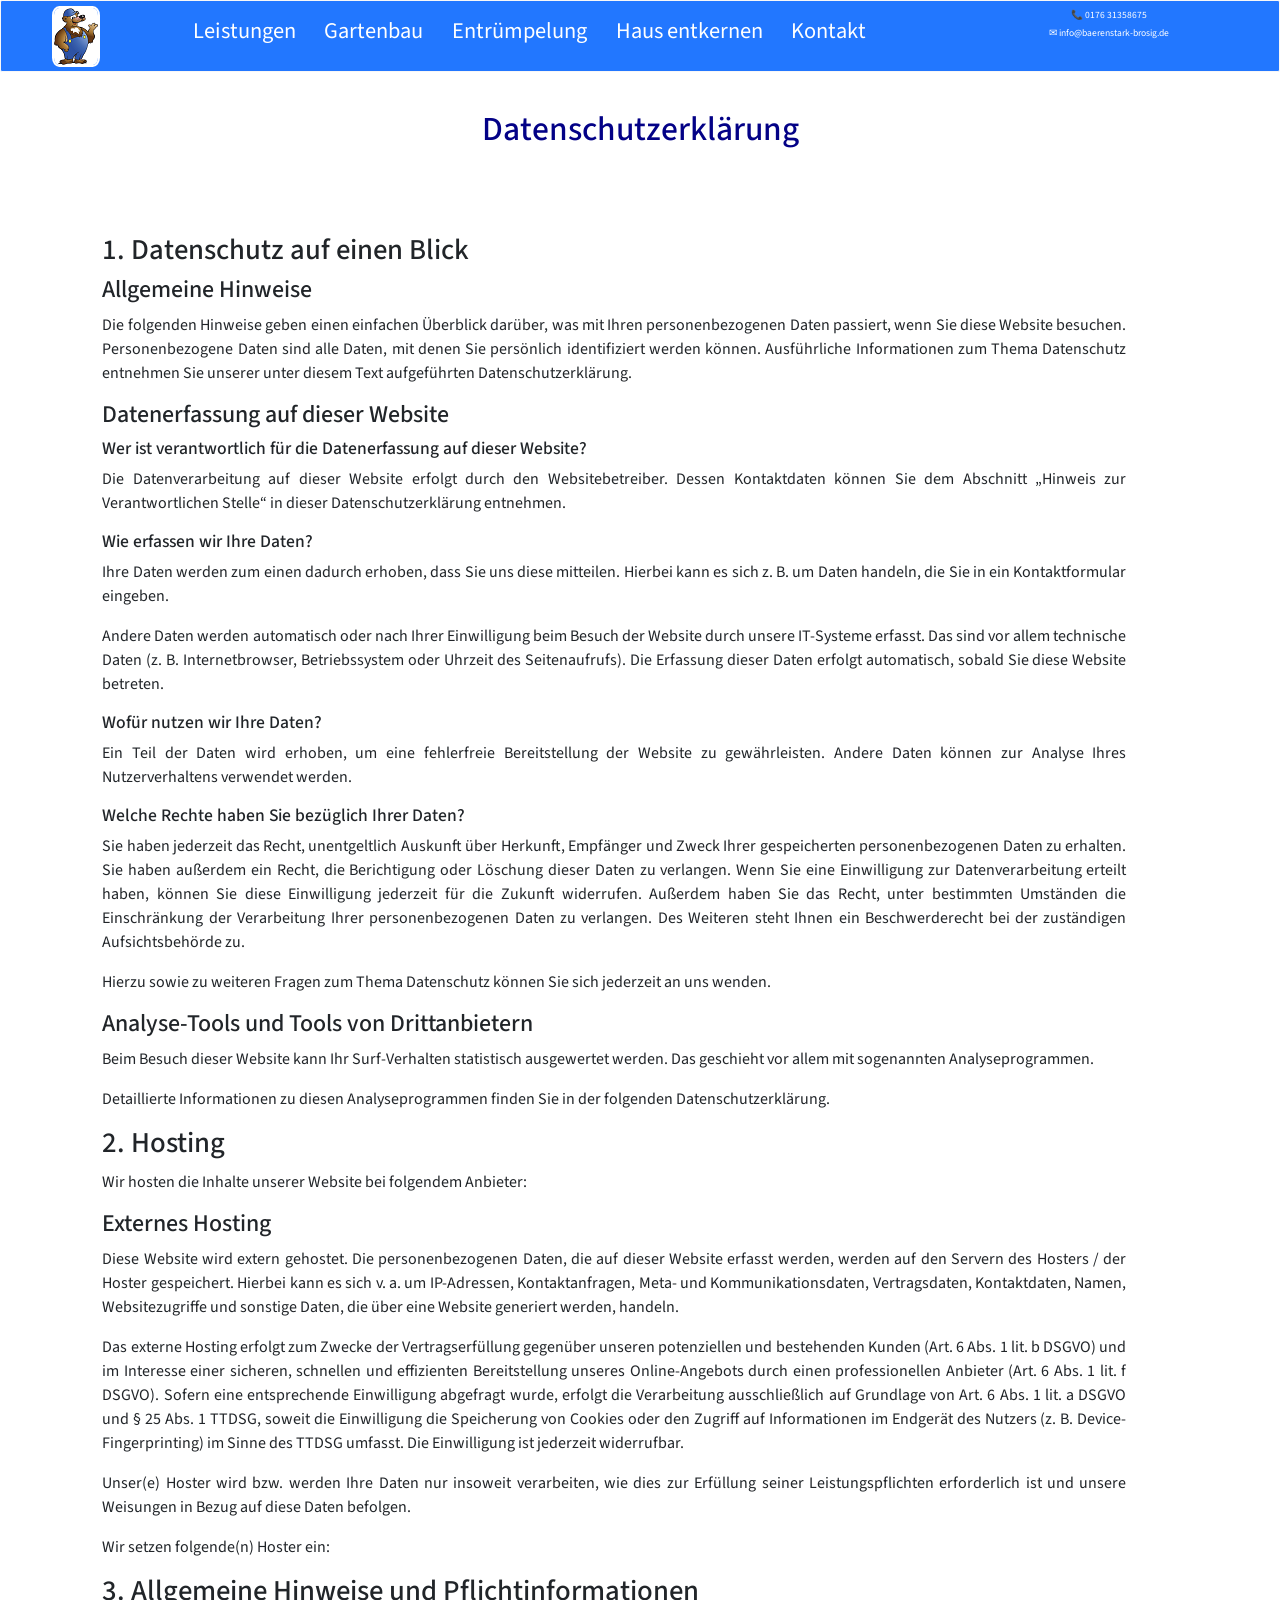
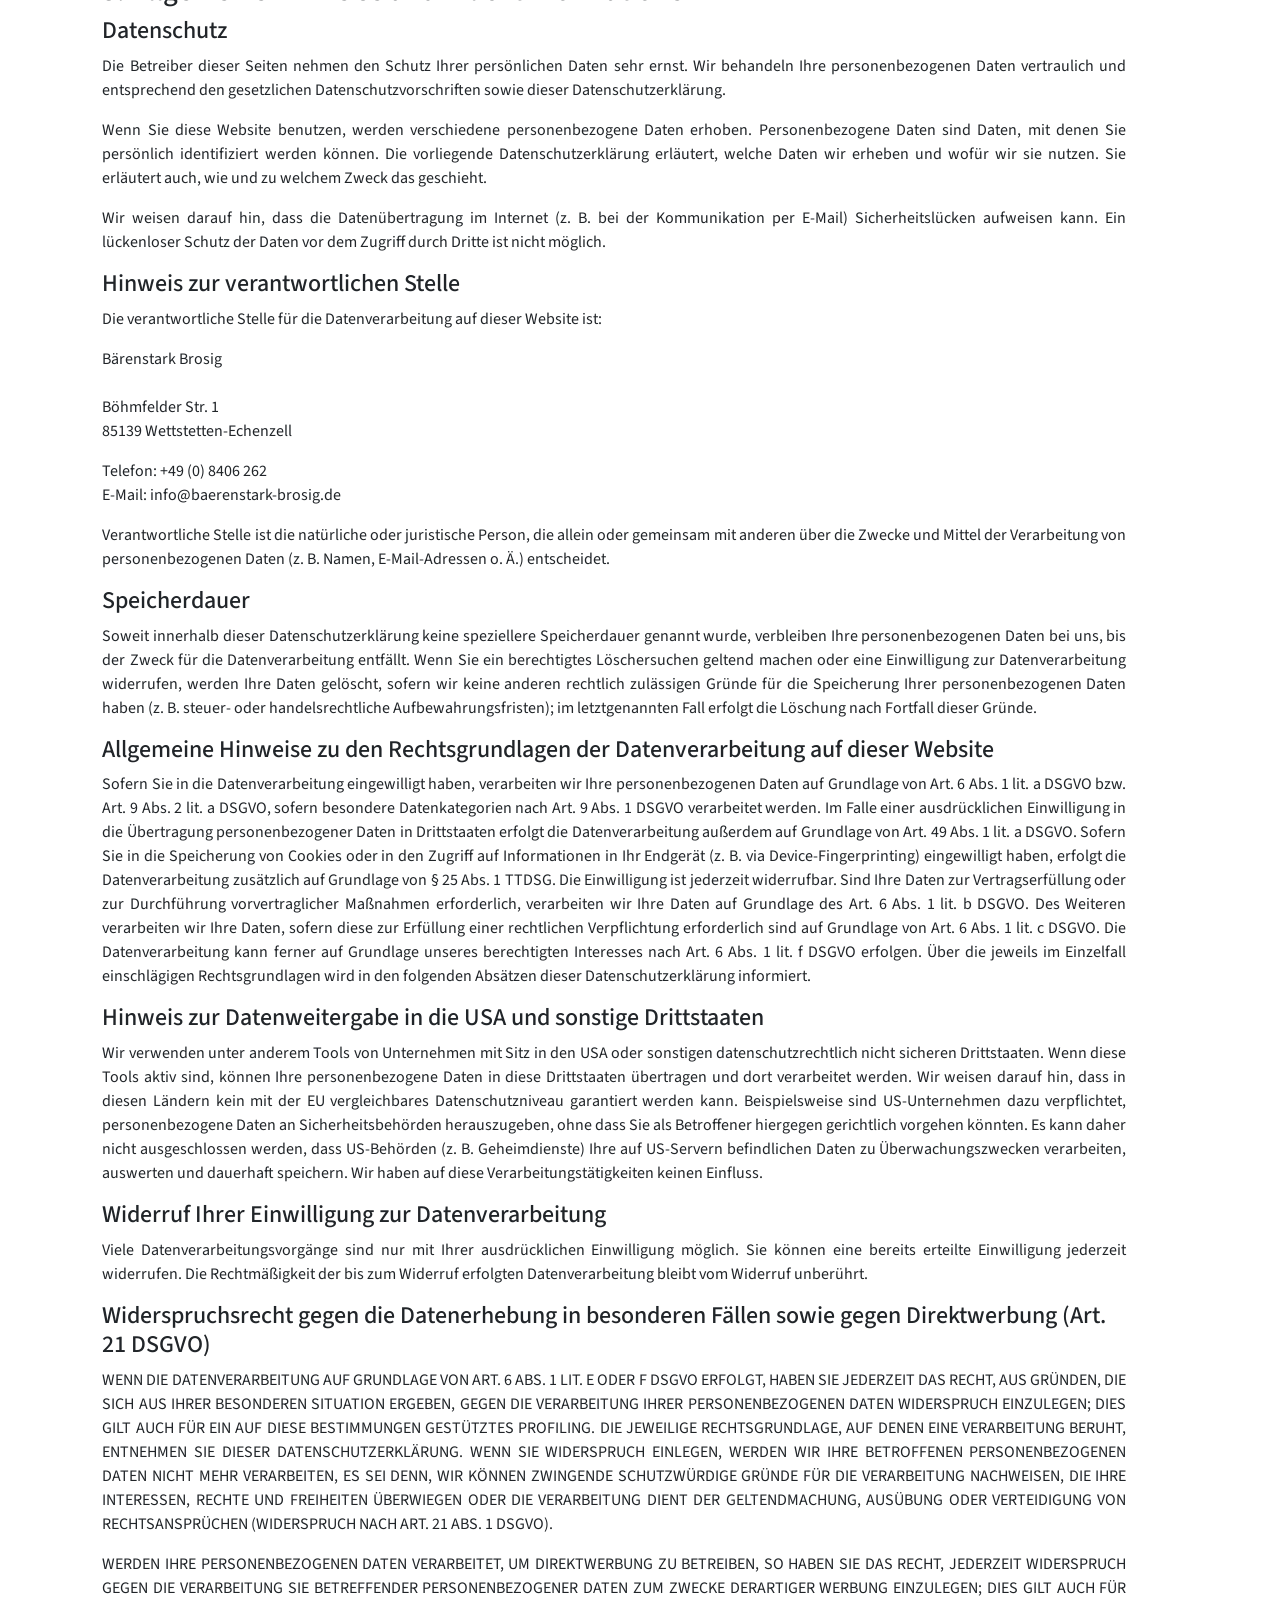
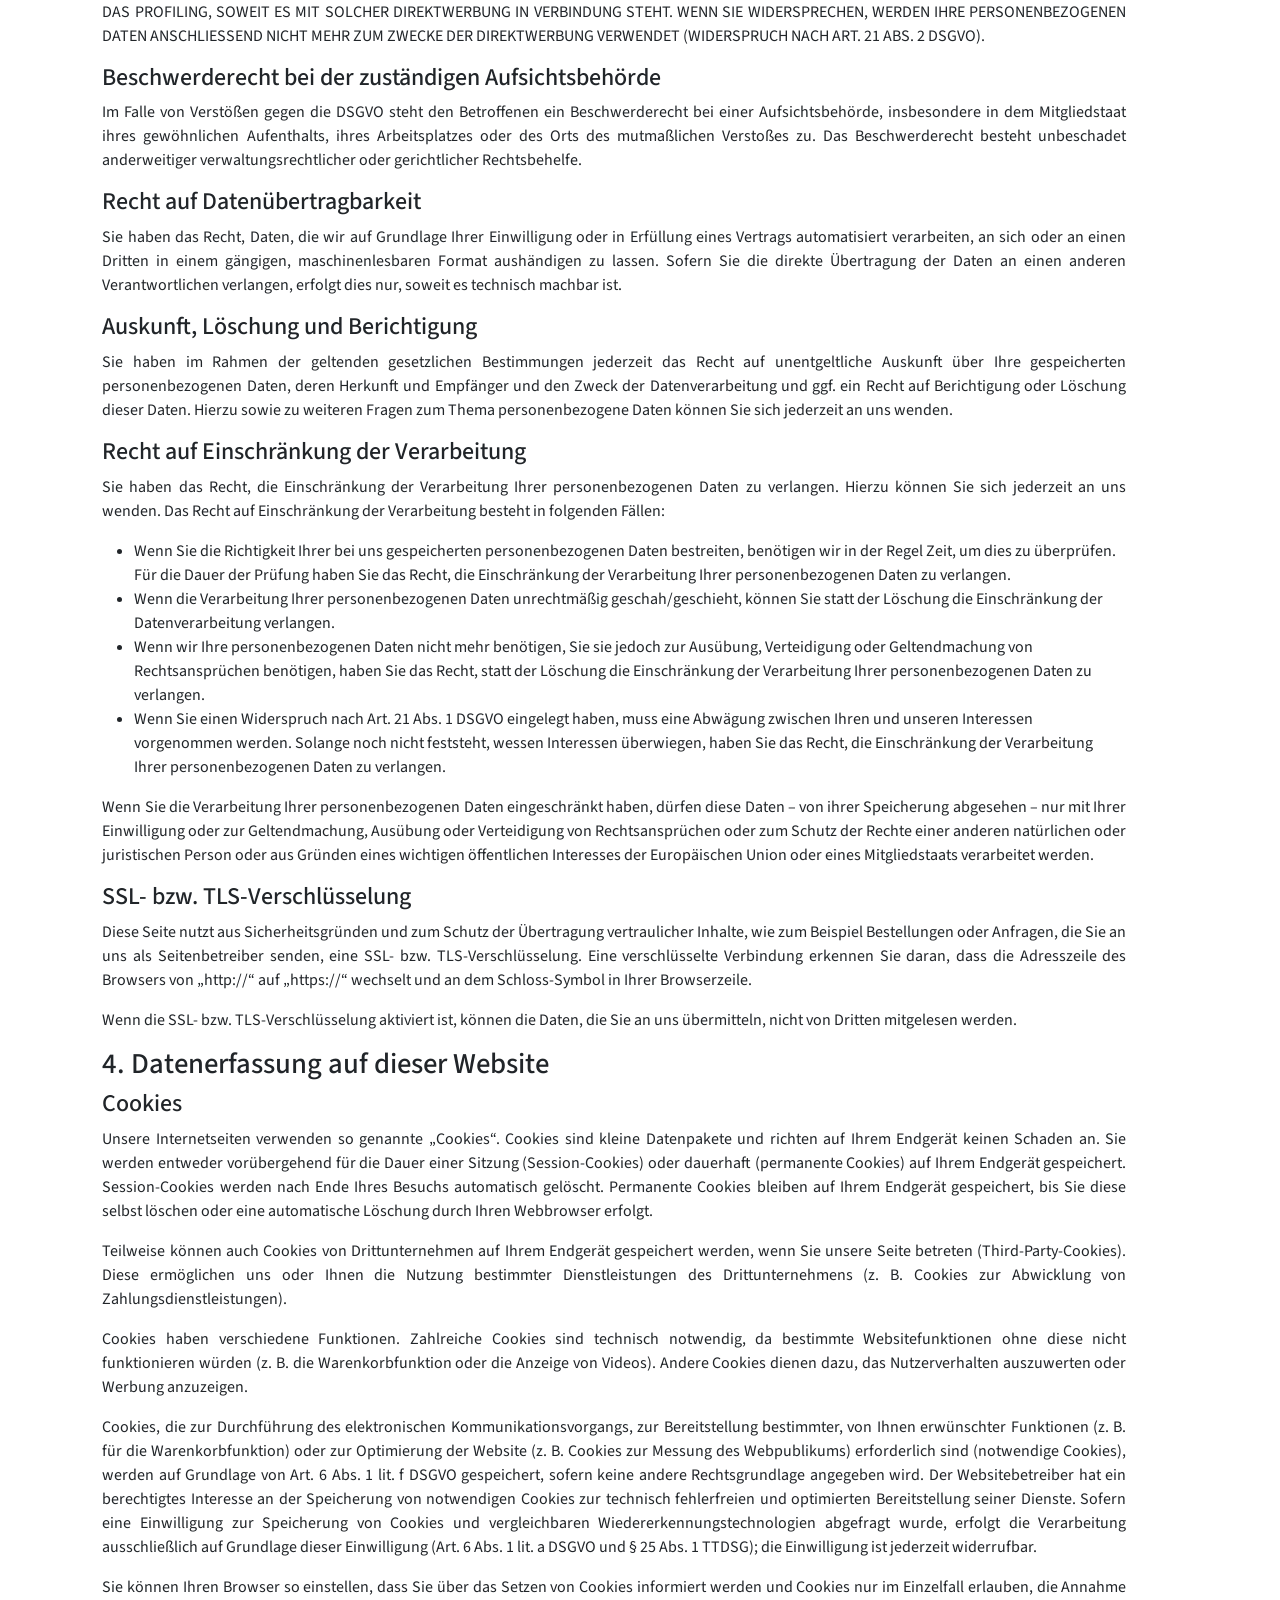
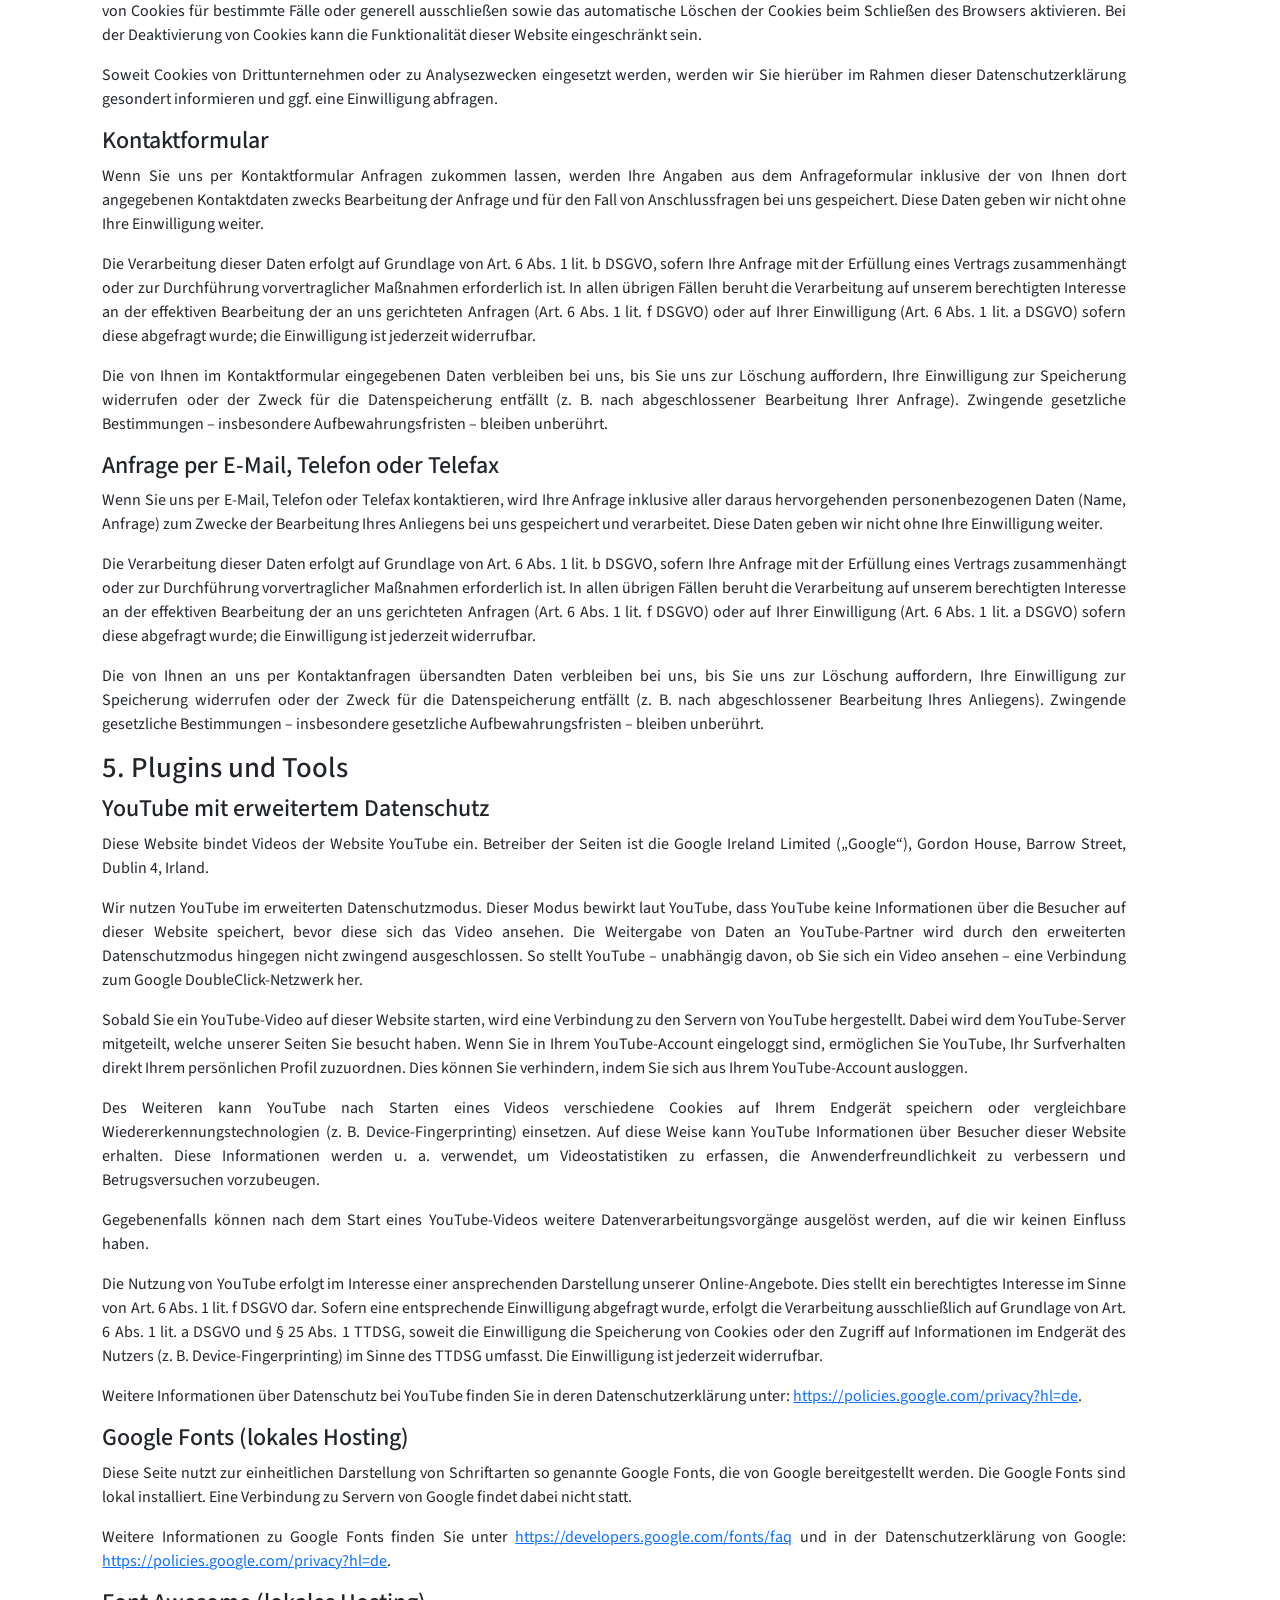
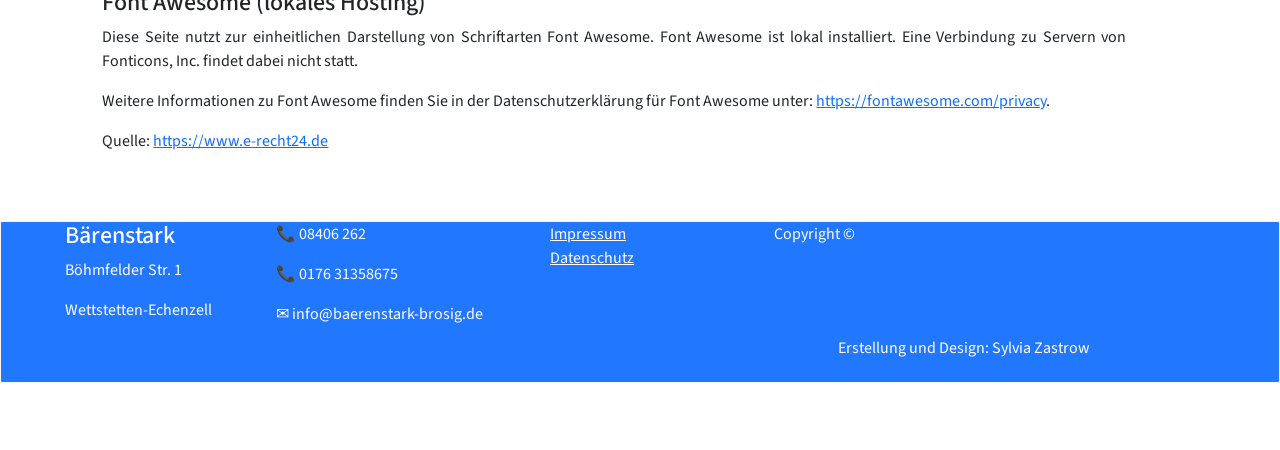
==== seiten/datenschutzerklaerung.html @ 873100e3 "Add files via upload" ====
<!DOCTYPE html>
<html lang="de_DE">
  <head>
        <meta charset="UTF-8">
        <meta name="viewport" content="width=device-width, initial-scale=1.0">
        <meta http-equiv="X-UA-Compatible" content="IE=edge">
        <meta name="robots" content="noindex">
        <link rel="preconnect" href="https://fonts.googleapis.com">
        <link rel="preconnect" href="https://fonts.gstatic.com" crossorigin>   <!--  Schriftart  aus https://fonts.google.com  -->
        <link href="https://fonts.googleapis.com/css2?family=Source+Sans+Pro&display=swap" rel="stylesheet">   <!--  Schriftart  aus https://fonts.google.com  -->
        <link href="https://cdn.jsdelivr.net/npm/bootstrap@5.1.3/dist/css/bootstrap.min.css" rel="stylesheet" integrity="sha384-1BmE4kWBq78iYhFldvKuhfTAU6auU8tT94WrHftjDbrCEXSU1oBoqyl2QvZ6jIW3" crossorigin="anonymous">
        <link rel="stylesheet" type="text/css" href="../css/style.css" />
        <link rel="stylesheet" type="text/css" href="../css/all.min.css" />
        <link rel="stylesheet" href="https://cdnjs.cloudflare.com/ajax/libs/font-awesome/4.7.0/css/font-awesome.min.css">
        <title>Versuch12_Dienstleistungen</title>
        <link rel="icon" type="image/x-icon" href="../img/favicon.ico">
        <meta name="description" content="baerenstark-brosig - Bayern, Ingolstadt, Wettstetten, Entrümpelung, Wohnungsauflösung, Gartenarbeiten, Haus entkernen. Zuverlässig und termingerecht." />
  </head>    <!-- Ende vom Kopfteil  -  Start von body-->

<body>

 <!--   <h4>Steuer:  USt-ID: 171/207/70527</h4><br>  -->
<!-- Top Navigation Menu -->
<nav class="zone blue sticky">
 <!-- Navigation  -->
  <div class="main-nav" id="myMain-nav">
    <img class="logo" src="../img/logo_baer_10Prozent.png" alt="logo"></img>     <!-- Ende von logo -->
    <a href="../index.html#C1" target="_blank">Leistungen</a>
    <a href="../index.html#C2" target="_blank" >Gartenbau</a>
    <a href="../index.html#C3">Entrümpelung</a>
    <a href="../index.html#C4">Haus entkernen</a>
    <a href="../index.html" target="_blank">Kontakt</a>
    <a href="javascript:void(0);" class="icon" onclick="myFunction()">
        <i class="fa fa-bars"></i></a>    <!-- "Hamburger menu" / "Bar icon" to toggle the navigation links -->
</div>     <!-- Ende class="main-nav"   -->
<div class="flex-item-tel">
    <a class="flex-item-tel" href="#">&#128222; 0176 31358675</a>
    <a class="flex-item-tel" href="#">&#9993; info@baerenstark-brosig.de</a>
</div>  <!-- Ende class="flex-item-tel"   -->

<!-- JavaScript für Responsive Design mit Hamburger Menü  -->
  <script>
  function myFunction() {
    var x = document.getElementById("myMain-nav");
    if (x.className === "main-nav") {
      x.className += " responsive";
    } else {
      x.className = "main-nav";
    }
  }
  </script>
</nav>   <!-- Ende von zone blue sticky  -->


<div class="ueberschrift"><h1>Datenschutz&shy;erkl&auml;rung</h1><br></div>

<div class="beschreibung">

<!--  <h1>Datenschutz&shy;erkl&auml;rung</h1>  -->
<h2>1. Datenschutz auf einen Blick</h2>
<h3>Allgemeine Hinweise</h3> <p>Die folgenden Hinweise geben einen einfachen &Uuml;berblick dar&uuml;ber, was mit Ihren personenbezogenen Daten passiert, wenn Sie diese Website besuchen. Personenbezogene Daten sind alle Daten, mit denen Sie pers&ouml;nlich identifiziert werden k&ouml;nnen. Ausf&uuml;hrliche Informationen zum Thema Datenschutz entnehmen Sie unserer unter diesem Text aufgef&uuml;hrten Datenschutzerkl&auml;rung.</p>
<h3>Datenerfassung auf dieser Website</h3> <h4>Wer ist verantwortlich f&uuml;r die Datenerfassung auf dieser Website?</h4> <p>Die Datenverarbeitung auf dieser Website erfolgt durch den Websitebetreiber. Dessen Kontaktdaten k&ouml;nnen Sie dem Abschnitt &bdquo;Hinweis zur Verantwortlichen Stelle&ldquo; in dieser Datenschutzerkl&auml;rung entnehmen.</p> <h4>Wie erfassen wir Ihre Daten?</h4> <p>Ihre Daten werden zum einen dadurch erhoben, dass Sie uns diese mitteilen. Hierbei kann es sich z.&nbsp;B. um Daten handeln, die Sie in ein Kontaktformular eingeben.</p> <p>Andere Daten werden automatisch oder nach Ihrer Einwilligung beim Besuch der Website durch unsere IT-Systeme erfasst. Das sind vor allem technische Daten (z.&nbsp;B. Internetbrowser, Betriebssystem oder Uhrzeit des Seitenaufrufs). Die Erfassung dieser Daten erfolgt automatisch, sobald Sie diese Website betreten.</p> <h4>Wof&uuml;r nutzen wir Ihre Daten?</h4> <p>Ein Teil der Daten wird erhoben, um eine fehlerfreie Bereitstellung der Website zu gew&auml;hrleisten. Andere Daten k&ouml;nnen zur Analyse Ihres Nutzerverhaltens verwendet werden.</p> <h4>Welche Rechte haben Sie bez&uuml;glich Ihrer Daten?</h4> <p>Sie haben jederzeit das Recht, unentgeltlich Auskunft &uuml;ber Herkunft, Empf&auml;nger und Zweck Ihrer gespeicherten personenbezogenen Daten zu erhalten. Sie haben au&szlig;erdem ein Recht, die Berichtigung oder L&ouml;schung dieser Daten zu verlangen. Wenn Sie eine Einwilligung zur Datenverarbeitung erteilt haben, k&ouml;nnen Sie diese Einwilligung jederzeit f&uuml;r die Zukunft widerrufen. Au&szlig;erdem haben Sie das Recht, unter bestimmten Umst&auml;nden die Einschr&auml;nkung der Verarbeitung Ihrer personenbezogenen Daten zu verlangen. Des Weiteren steht Ihnen ein Beschwerderecht bei der zust&auml;ndigen Aufsichtsbeh&ouml;rde zu.</p> <p>Hierzu sowie zu weiteren Fragen zum Thema Datenschutz k&ouml;nnen Sie sich jederzeit an uns wenden.</p>
<h3>Analyse-Tools und Tools von Dritt&shy;anbietern</h3> <p>Beim Besuch dieser Website kann Ihr Surf-Verhalten statistisch ausgewertet werden. Das geschieht vor allem mit sogenannten Analyseprogrammen.</p> <p>Detaillierte Informationen zu diesen Analyseprogrammen finden Sie in der folgenden Datenschutzerkl&auml;rung.</p>
<h2>2. Hosting</h2>
<p>Wir hosten die Inhalte unserer Website bei folgendem Anbieter:</p>
<h3>Externes Hosting</h3> <p>Diese Website wird extern gehostet. Die personenbezogenen Daten, die auf dieser Website erfasst werden, werden auf den Servern des Hosters / der Hoster gespeichert. Hierbei kann es sich v.&nbsp;a. um IP-Adressen, Kontaktanfragen, Meta- und Kommunikationsdaten, Vertragsdaten, Kontaktdaten, Namen, Websitezugriffe und sonstige Daten, die &uuml;ber eine Website generiert werden, handeln.</p> <p>Das externe Hosting erfolgt zum Zwecke der Vertragserf&uuml;llung gegen&uuml;ber unseren potenziellen und bestehenden Kunden (Art. 6 Abs. 1 lit. b DSGVO) und im Interesse einer sicheren, schnellen und effizienten Bereitstellung unseres Online-Angebots durch einen professionellen Anbieter (Art. 6 Abs. 1 lit. f DSGVO). Sofern eine entsprechende Einwilligung abgefragt wurde, erfolgt die Verarbeitung ausschlie&szlig;lich auf Grundlage von Art. 6 Abs. 1 lit. a DSGVO und &sect; 25 Abs. 1 TTDSG, soweit die Einwilligung die Speicherung von Cookies oder den Zugriff auf Informationen im Endger&auml;t des Nutzers (z.&nbsp;B. Device-Fingerprinting) im Sinne des TTDSG umfasst. Die Einwilligung ist jederzeit widerrufbar.</p> <p>Unser(e) Hoster wird bzw. werden Ihre Daten nur insoweit verarbeiten, wie dies zur Erf&uuml;llung seiner Leistungspflichten erforderlich ist und unsere Weisungen in Bezug auf diese Daten befolgen.</p> <p>Wir setzen folgende(n) Hoster ein:</p>
<!--  <p>Musterhosting AG<br />
Musterweg 100<br />
90210 Musterstadt</p>   -->


<h2>3. Allgemeine Hinweise und Pflicht&shy;informationen</h2>
<h3>Datenschutz</h3> <p>Die Betreiber dieser Seiten nehmen den Schutz Ihrer pers&ouml;nlichen Daten sehr ernst. Wir behandeln Ihre personenbezogenen Daten vertraulich und entsprechend den gesetzlichen Datenschutzvorschriften sowie dieser Datenschutzerkl&auml;rung.</p> <p>Wenn Sie diese Website benutzen, werden verschiedene personenbezogene Daten erhoben. Personenbezogene Daten sind Daten, mit denen Sie pers&ouml;nlich identifiziert werden k&ouml;nnen. Die vorliegende Datenschutzerkl&auml;rung erl&auml;utert, welche Daten wir erheben und wof&uuml;r wir sie nutzen. Sie erl&auml;utert auch, wie und zu welchem Zweck das geschieht.</p> <p>Wir weisen darauf hin, dass die Daten&uuml;bertragung im Internet (z.&nbsp;B. bei der Kommunikation per E-Mail) Sicherheitsl&uuml;cken aufweisen kann. Ein l&uuml;ckenloser Schutz der Daten vor dem Zugriff durch Dritte ist nicht m&ouml;glich.</p>
<h3>Hinweis zur verantwortlichen Stelle</h3> <p>Die verantwortliche Stelle f&uuml;r die Datenverarbeitung auf dieser Website ist:</p>Bärenstark Brosig<p><br />
Böhmfelder Str. 1<br />
85139 Wettstetten-Echenzell</p>
<p>Telefon: +49 (0) 8406 262<br />
E-Mail: info@baerenstark-brosig.de</p>
 <p>Verantwortliche Stelle ist die nat&uuml;rliche oder juristische Person, die allein oder gemeinsam mit anderen &uuml;ber die Zwecke und Mittel der Verarbeitung von personenbezogenen Daten (z.&nbsp;B. Namen, E-Mail-Adressen o. &Auml;.) entscheidet.</p>

<h3>Speicherdauer</h3> <p>Soweit innerhalb dieser Datenschutzerkl&auml;rung keine speziellere Speicherdauer genannt wurde, verbleiben Ihre personenbezogenen Daten bei uns, bis der Zweck f&uuml;r die Datenverarbeitung entf&auml;llt. Wenn Sie ein berechtigtes L&ouml;schersuchen geltend machen oder eine Einwilligung zur Datenverarbeitung widerrufen, werden Ihre Daten gel&ouml;scht, sofern wir keine anderen rechtlich zul&auml;ssigen Gr&uuml;nde f&uuml;r die Speicherung Ihrer personenbezogenen Daten haben (z.&nbsp;B. steuer- oder handelsrechtliche Aufbewahrungsfristen); im letztgenannten Fall erfolgt die L&ouml;schung nach Fortfall dieser Gr&uuml;nde.</p>
<h3>Allgemeine Hinweise zu den Rechtsgrundlagen der Datenverarbeitung auf dieser Website</h3> <p>Sofern Sie in die Datenverarbeitung eingewilligt haben, verarbeiten wir Ihre personenbezogenen Daten auf Grundlage von Art. 6 Abs. 1 lit. a DSGVO bzw. Art. 9 Abs. 2 lit. a DSGVO, sofern besondere Datenkategorien nach Art. 9 Abs. 1 DSGVO verarbeitet werden. Im Falle einer ausdr&uuml;cklichen Einwilligung in die &Uuml;bertragung personenbezogener Daten in Drittstaaten erfolgt die Datenverarbeitung au&szlig;erdem auf Grundlage von Art. 49 Abs. 1 lit. a DSGVO. Sofern Sie in die Speicherung von Cookies oder in den Zugriff auf Informationen in Ihr Endger&auml;t (z.&nbsp;B. via Device-Fingerprinting) eingewilligt haben, erfolgt die Datenverarbeitung zus&auml;tzlich auf Grundlage von &sect; 25 Abs. 1 TTDSG. Die Einwilligung ist jederzeit widerrufbar. Sind Ihre Daten zur Vertragserf&uuml;llung oder zur Durchf&uuml;hrung vorvertraglicher Ma&szlig;nahmen erforderlich, verarbeiten wir Ihre Daten auf Grundlage des Art. 6 Abs. 1 lit. b DSGVO. Des Weiteren verarbeiten wir Ihre Daten, sofern diese zur Erf&uuml;llung einer rechtlichen Verpflichtung erforderlich sind auf Grundlage von Art. 6 Abs. 1 lit. c DSGVO. Die Datenverarbeitung kann ferner auf Grundlage unseres berechtigten Interesses nach Art. 6 Abs. 1 lit. f DSGVO erfolgen. &Uuml;ber die jeweils im Einzelfall einschl&auml;gigen Rechtsgrundlagen wird in den folgenden Abs&auml;tzen dieser Datenschutzerkl&auml;rung informiert.</p>
<h3>Hinweis zur Datenweitergabe in die USA und sonstige Drittstaaten</h3> <p>Wir verwenden unter anderem Tools von Unternehmen mit Sitz in den USA oder sonstigen datenschutzrechtlich nicht sicheren Drittstaaten. Wenn diese Tools aktiv sind, k&ouml;nnen Ihre personenbezogene Daten in diese Drittstaaten &uuml;bertragen und dort verarbeitet werden. Wir weisen darauf hin, dass in diesen L&auml;ndern kein mit der EU vergleichbares Datenschutzniveau garantiert werden kann. Beispielsweise sind US-Unternehmen dazu verpflichtet, personenbezogene Daten an Sicherheitsbeh&ouml;rden herauszugeben, ohne dass Sie als Betroffener hiergegen gerichtlich vorgehen k&ouml;nnten. Es kann daher nicht ausgeschlossen werden, dass US-Beh&ouml;rden (z.&nbsp;B. Geheimdienste) Ihre auf US-Servern befindlichen Daten zu &Uuml;berwachungszwecken verarbeiten, auswerten und dauerhaft speichern. Wir haben auf diese Verarbeitungst&auml;tigkeiten keinen Einfluss.</p><h3>Widerruf Ihrer Einwilligung zur Datenverarbeitung</h3> <p>Viele Datenverarbeitungsvorg&auml;nge sind nur mit Ihrer ausdr&uuml;cklichen Einwilligung m&ouml;glich. Sie k&ouml;nnen eine bereits erteilte Einwilligung jederzeit widerrufen. Die Rechtm&auml;&szlig;igkeit der bis zum Widerruf erfolgten Datenverarbeitung bleibt vom Widerruf unber&uuml;hrt.</p>
<h3>Widerspruchsrecht gegen die Datenerhebung in besonderen F&auml;llen sowie gegen Direktwerbung (Art. 21 DSGVO)</h3> <p>WENN DIE DATENVERARBEITUNG AUF GRUNDLAGE VON ART. 6 ABS. 1 LIT. E ODER F DSGVO ERFOLGT, HABEN SIE JEDERZEIT DAS RECHT, AUS GR&Uuml;NDEN, DIE SICH AUS IHRER BESONDEREN SITUATION ERGEBEN, GEGEN DIE VERARBEITUNG IHRER PERSONENBEZOGENEN DATEN WIDERSPRUCH EINZULEGEN; DIES GILT AUCH F&Uuml;R EIN AUF DIESE BESTIMMUNGEN GEST&Uuml;TZTES PROFILING. DIE JEWEILIGE RECHTSGRUNDLAGE, AUF DENEN EINE VERARBEITUNG BERUHT, ENTNEHMEN SIE DIESER DATENSCHUTZERKL&Auml;RUNG. WENN SIE WIDERSPRUCH EINLEGEN, WERDEN WIR IHRE BETROFFENEN PERSONENBEZOGENEN DATEN NICHT MEHR VERARBEITEN, ES SEI DENN, WIR K&Ouml;NNEN ZWINGENDE SCHUTZW&Uuml;RDIGE GR&Uuml;NDE F&Uuml;R DIE VERARBEITUNG NACHWEISEN, DIE IHRE INTERESSEN, RECHTE UND FREIHEITEN &Uuml;BERWIEGEN ODER DIE VERARBEITUNG DIENT DER GELTENDMACHUNG, AUS&Uuml;BUNG ODER VERTEIDIGUNG VON RECHTSANSPR&Uuml;CHEN (WIDERSPRUCH NACH ART. 21 ABS. 1 DSGVO).</p> <p>WERDEN IHRE PERSONENBEZOGENEN DATEN VERARBEITET, UM DIREKTWERBUNG ZU BETREIBEN, SO HABEN SIE DAS RECHT, JEDERZEIT WIDERSPRUCH GEGEN DIE VERARBEITUNG SIE BETREFFENDER PERSONENBEZOGENER DATEN ZUM ZWECKE DERARTIGER WERBUNG EINZULEGEN; DIES GILT AUCH F&Uuml;R DAS PROFILING, SOWEIT ES MIT SOLCHER DIREKTWERBUNG IN VERBINDUNG STEHT. WENN SIE WIDERSPRECHEN, WERDEN IHRE PERSONENBEZOGENEN DATEN ANSCHLIESSEND NICHT MEHR ZUM ZWECKE DER DIREKTWERBUNG VERWENDET (WIDERSPRUCH NACH ART. 21 ABS. 2 DSGVO).</p>
<h3>Beschwerde&shy;recht bei der zust&auml;ndigen Aufsichts&shy;beh&ouml;rde</h3> <p>Im Falle von Verst&ouml;&szlig;en gegen die DSGVO steht den Betroffenen ein Beschwerderecht bei einer Aufsichtsbeh&ouml;rde, insbesondere in dem Mitgliedstaat ihres gew&ouml;hnlichen Aufenthalts, ihres Arbeitsplatzes oder des Orts des mutma&szlig;lichen Versto&szlig;es zu. Das Beschwerderecht besteht unbeschadet anderweitiger verwaltungsrechtlicher oder gerichtlicher Rechtsbehelfe.</p>
<h3>Recht auf Daten&shy;&uuml;bertrag&shy;barkeit</h3> <p>Sie haben das Recht, Daten, die wir auf Grundlage Ihrer Einwilligung oder in Erf&uuml;llung eines Vertrags automatisiert verarbeiten, an sich oder an einen Dritten in einem g&auml;ngigen, maschinenlesbaren Format aush&auml;ndigen zu lassen. Sofern Sie die direkte &Uuml;bertragung der Daten an einen anderen Verantwortlichen verlangen, erfolgt dies nur, soweit es technisch machbar ist.</p>
<h3>Auskunft, L&ouml;schung und Berichtigung</h3> <p>Sie haben im Rahmen der geltenden gesetzlichen Bestimmungen jederzeit das Recht auf unentgeltliche Auskunft &uuml;ber Ihre gespeicherten personenbezogenen Daten, deren Herkunft und Empf&auml;nger und den Zweck der Datenverarbeitung und ggf. ein Recht auf Berichtigung oder L&ouml;schung dieser Daten. Hierzu sowie zu weiteren Fragen zum Thema personenbezogene Daten k&ouml;nnen Sie sich jederzeit an uns wenden.</p>
<h3>Recht auf Einschr&auml;nkung der Verarbeitung</h3> <p>Sie haben das Recht, die Einschr&auml;nkung der Verarbeitung Ihrer personenbezogenen Daten zu verlangen. Hierzu k&ouml;nnen Sie sich jederzeit an uns wenden. Das Recht auf Einschr&auml;nkung der Verarbeitung besteht in folgenden F&auml;llen:</p> <ul> <li>Wenn Sie die Richtigkeit Ihrer bei uns gespeicherten personenbezogenen Daten bestreiten, ben&ouml;tigen wir in der Regel Zeit, um dies zu &uuml;berpr&uuml;fen. F&uuml;r die Dauer der Pr&uuml;fung haben Sie das Recht, die Einschr&auml;nkung der Verarbeitung Ihrer personenbezogenen Daten zu verlangen.</li> <li>Wenn die Verarbeitung Ihrer personenbezogenen Daten unrechtm&auml;&szlig;ig geschah/geschieht, k&ouml;nnen Sie statt der L&ouml;schung die Einschr&auml;nkung der Datenverarbeitung verlangen.</li> <li>Wenn wir Ihre personenbezogenen Daten nicht mehr ben&ouml;tigen, Sie sie jedoch zur Aus&uuml;bung, Verteidigung oder Geltendmachung von Rechtsanspr&uuml;chen ben&ouml;tigen, haben Sie das Recht, statt der L&ouml;schung die Einschr&auml;nkung der Verarbeitung Ihrer personenbezogenen Daten zu verlangen.</li> <li>Wenn Sie einen Widerspruch nach Art. 21 Abs. 1 DSGVO eingelegt haben, muss eine Abw&auml;gung zwischen Ihren und unseren Interessen vorgenommen werden. Solange noch nicht feststeht, wessen Interessen &uuml;berwiegen, haben Sie das Recht, die Einschr&auml;nkung der Verarbeitung Ihrer personenbezogenen Daten zu verlangen.</li> </ul> <p>Wenn Sie die Verarbeitung Ihrer personenbezogenen Daten eingeschr&auml;nkt haben, d&uuml;rfen diese Daten &ndash; von ihrer Speicherung abgesehen &ndash; nur mit Ihrer Einwilligung oder zur Geltendmachung, Aus&uuml;bung oder Verteidigung von Rechtsanspr&uuml;chen oder zum Schutz der Rechte einer anderen nat&uuml;rlichen oder juristischen Person oder aus Gr&uuml;nden eines wichtigen &ouml;ffentlichen Interesses der Europ&auml;ischen Union oder eines Mitgliedstaats verarbeitet werden.</p>
<h3>SSL- bzw. TLS-Verschl&uuml;sselung</h3> <p>Diese Seite nutzt aus Sicherheitsgr&uuml;nden und zum Schutz der &Uuml;bertragung vertraulicher Inhalte, wie zum Beispiel Bestellungen oder Anfragen, die Sie an uns als Seitenbetreiber senden, eine SSL- bzw. TLS-Verschl&uuml;sselung. Eine verschl&uuml;sselte Verbindung erkennen Sie daran, dass die Adresszeile des Browsers von &bdquo;http://&ldquo; auf &bdquo;https://&ldquo; wechselt und an dem Schloss-Symbol in Ihrer Browserzeile.</p> <p>Wenn die SSL- bzw. TLS-Verschl&uuml;sselung aktiviert ist, k&ouml;nnen die Daten, die Sie an uns &uuml;bermitteln, nicht von Dritten mitgelesen werden.</p>
<h2>4. Datenerfassung auf dieser Website</h2>
<h3>Cookies</h3> <p>Unsere Internetseiten verwenden so genannte &bdquo;Cookies&ldquo;. Cookies sind kleine Datenpakete und richten auf Ihrem Endger&auml;t keinen Schaden an. Sie werden entweder vor&uuml;bergehend f&uuml;r die Dauer einer Sitzung (Session-Cookies) oder dauerhaft (permanente Cookies) auf Ihrem Endger&auml;t gespeichert. Session-Cookies werden nach Ende Ihres Besuchs automatisch gel&ouml;scht. Permanente Cookies bleiben auf Ihrem Endger&auml;t gespeichert, bis Sie diese selbst l&ouml;schen&nbsp;oder eine automatische L&ouml;schung durch Ihren Webbrowser erfolgt.</p> <p>Teilweise k&ouml;nnen auch Cookies von Drittunternehmen auf Ihrem Endger&auml;t gespeichert werden, wenn Sie unsere Seite betreten (Third-Party-Cookies). Diese erm&ouml;glichen uns oder Ihnen die Nutzung bestimmter Dienstleistungen des Drittunternehmens (z.&nbsp;B. Cookies zur Abwicklung von Zahlungsdienstleistungen).</p> <p>Cookies haben verschiedene Funktionen. Zahlreiche Cookies sind technisch notwendig, da bestimmte Websitefunktionen ohne diese nicht funktionieren w&uuml;rden (z.&nbsp;B. die Warenkorbfunktion oder die Anzeige von Videos). Andere Cookies dienen dazu, das Nutzerverhalten auszuwerten&nbsp;oder Werbung anzuzeigen.</p> <p>Cookies, die zur Durchf&uuml;hrung des elektronischen Kommunikationsvorgangs, zur Bereitstellung bestimmter, von Ihnen erw&uuml;nschter Funktionen (z.&nbsp;B. f&uuml;r die Warenkorbfunktion) oder zur Optimierung der Website (z.&nbsp;B. Cookies zur Messung des Webpublikums) erforderlich sind (notwendige Cookies), werden auf Grundlage von Art. 6 Abs. 1 lit. f DSGVO gespeichert, sofern keine andere Rechtsgrundlage angegeben wird. Der Websitebetreiber hat ein berechtigtes Interesse an der Speicherung von notwendigen Cookies zur technisch fehlerfreien und optimierten Bereitstellung seiner Dienste. Sofern eine Einwilligung zur Speicherung von Cookies und vergleichbaren Wiedererkennungstechnologien abgefragt wurde, erfolgt die Verarbeitung ausschlie&szlig;lich auf Grundlage dieser Einwilligung (Art. 6 Abs. 1 lit. a DSGVO und &sect; 25 Abs. 1 TTDSG); die Einwilligung ist jederzeit widerrufbar.</p> <p>Sie k&ouml;nnen Ihren Browser so einstellen, dass Sie &uuml;ber das Setzen von Cookies informiert werden und Cookies nur im Einzelfall erlauben, die Annahme von Cookies f&uuml;r bestimmte F&auml;lle oder generell ausschlie&szlig;en sowie das automatische L&ouml;schen der Cookies beim Schlie&szlig;en des Browsers aktivieren. Bei der Deaktivierung von Cookies kann die Funktionalit&auml;t dieser Website eingeschr&auml;nkt sein.</p> <p>Soweit Cookies von Drittunternehmen oder zu Analysezwecken eingesetzt werden, werden wir Sie hier&uuml;ber im Rahmen dieser Datenschutzerkl&auml;rung gesondert informieren und ggf. eine Einwilligung abfragen.</p>
<h3>Kontaktformular</h3> <p>Wenn Sie uns per Kontaktformular Anfragen zukommen lassen, werden Ihre Angaben aus dem Anfrageformular inklusive der von Ihnen dort angegebenen Kontaktdaten zwecks Bearbeitung der Anfrage und f&uuml;r den Fall von Anschlussfragen bei uns gespeichert. Diese Daten geben wir nicht ohne Ihre Einwilligung weiter.</p> <p>Die Verarbeitung dieser Daten erfolgt auf Grundlage von Art. 6 Abs. 1 lit. b DSGVO, sofern Ihre Anfrage mit der Erf&uuml;llung eines Vertrags zusammenh&auml;ngt oder zur Durchf&uuml;hrung vorvertraglicher Ma&szlig;nahmen erforderlich ist. In allen &uuml;brigen F&auml;llen beruht die Verarbeitung auf unserem berechtigten Interesse an der effektiven Bearbeitung der an uns gerichteten Anfragen (Art. 6 Abs. 1 lit. f DSGVO) oder auf Ihrer Einwilligung (Art. 6 Abs. 1 lit. a DSGVO) sofern diese abgefragt wurde; die Einwilligung ist jederzeit widerrufbar.</p> <p>Die von Ihnen im Kontaktformular eingegebenen Daten verbleiben bei uns, bis Sie uns zur L&ouml;schung auffordern, Ihre Einwilligung zur Speicherung widerrufen oder der Zweck f&uuml;r die Datenspeicherung entf&auml;llt (z.&nbsp;B. nach abgeschlossener Bearbeitung Ihrer Anfrage). Zwingende gesetzliche Bestimmungen &ndash; insbesondere Aufbewahrungsfristen &ndash; bleiben unber&uuml;hrt.</p>
<h3>Anfrage per E-Mail, Telefon oder Telefax</h3> <p>Wenn Sie uns per E-Mail, Telefon oder Telefax kontaktieren, wird Ihre Anfrage inklusive aller daraus hervorgehenden personenbezogenen Daten (Name, Anfrage) zum Zwecke der Bearbeitung Ihres Anliegens bei uns gespeichert und verarbeitet. Diese Daten geben wir nicht ohne Ihre Einwilligung weiter.</p> <p>Die Verarbeitung dieser Daten erfolgt auf Grundlage von Art. 6 Abs. 1 lit. b DSGVO, sofern Ihre Anfrage mit der Erf&uuml;llung eines Vertrags zusammenh&auml;ngt oder zur Durchf&uuml;hrung vorvertraglicher Ma&szlig;nahmen erforderlich ist. In allen &uuml;brigen F&auml;llen beruht die Verarbeitung auf unserem berechtigten Interesse an der effektiven Bearbeitung der an uns gerichteten Anfragen (Art. 6 Abs. 1 lit. f DSGVO) oder auf Ihrer Einwilligung (Art. 6 Abs. 1 lit. a DSGVO) sofern diese abgefragt wurde; die Einwilligung ist jederzeit widerrufbar.</p> <p>Die von Ihnen an uns per Kontaktanfragen &uuml;bersandten Daten verbleiben bei uns, bis Sie uns zur L&ouml;schung auffordern, Ihre Einwilligung zur Speicherung widerrufen oder der Zweck f&uuml;r die Datenspeicherung entf&auml;llt (z.&nbsp;B. nach abgeschlossener Bearbeitung Ihres Anliegens). Zwingende gesetzliche Bestimmungen &ndash; insbesondere gesetzliche Aufbewahrungsfristen &ndash; bleiben unber&uuml;hrt.</p>
<h2>5. Plugins und Tools</h2>
<h3>YouTube mit erweitertem Datenschutz</h3> <p>Diese Website bindet Videos der Website YouTube ein. Betreiber der Seiten ist die Google Ireland Limited (&bdquo;Google&ldquo;), Gordon House, Barrow Street, Dublin 4, Irland.</p> <p>Wir nutzen YouTube im erweiterten Datenschutzmodus. Dieser Modus bewirkt laut YouTube, dass YouTube keine Informationen &uuml;ber die Besucher auf dieser Website speichert, bevor diese sich das Video ansehen. Die Weitergabe von Daten an YouTube-Partner wird durch den erweiterten Datenschutzmodus hingegen nicht zwingend ausgeschlossen. So stellt YouTube &ndash; unabh&auml;ngig davon, ob Sie sich ein Video ansehen &ndash; eine Verbindung zum Google DoubleClick-Netzwerk her.</p> <p>Sobald Sie ein YouTube-Video auf dieser Website starten, wird eine Verbindung zu den Servern von YouTube hergestellt. Dabei wird dem YouTube-Server mitgeteilt, welche unserer Seiten Sie besucht haben. Wenn Sie in Ihrem YouTube-Account eingeloggt sind, erm&ouml;glichen Sie YouTube, Ihr Surfverhalten direkt Ihrem pers&ouml;nlichen Profil zuzuordnen. Dies k&ouml;nnen Sie verhindern, indem Sie sich aus Ihrem YouTube-Account ausloggen.</p> <p>Des Weiteren kann YouTube nach Starten eines Videos verschiedene Cookies auf Ihrem Endger&auml;t speichern oder vergleichbare Wiedererkennungstechnologien (z.&nbsp;B. Device-Fingerprinting) einsetzen. Auf diese Weise kann YouTube Informationen &uuml;ber Besucher dieser Website erhalten. Diese Informationen werden u.&nbsp;a. verwendet, um Videostatistiken zu erfassen, die Anwenderfreundlichkeit zu verbessern und Betrugsversuchen vorzubeugen.</p> <p>Gegebenenfalls k&ouml;nnen nach dem Start eines YouTube-Videos weitere Datenverarbeitungsvorg&auml;nge ausgel&ouml;st werden, auf die wir keinen Einfluss haben.</p> <p>Die Nutzung von YouTube erfolgt im Interesse einer ansprechenden Darstellung unserer Online-Angebote. Dies stellt ein berechtigtes Interesse im Sinne von Art. 6 Abs. 1 lit. f DSGVO dar. Sofern eine entsprechende Einwilligung abgefragt wurde, erfolgt die Verarbeitung ausschlie&szlig;lich auf Grundlage von Art. 6 Abs. 1 lit. a DSGVO und &sect; 25 Abs. 1 TTDSG, soweit die Einwilligung die Speicherung von Cookies oder den Zugriff auf Informationen im Endger&auml;t des Nutzers (z.&nbsp;B. Device-Fingerprinting) im Sinne des TTDSG umfasst. Die Einwilligung ist jederzeit widerrufbar.</p> <p>Weitere Informationen &uuml;ber Datenschutz bei YouTube finden Sie in deren Datenschutzerkl&auml;rung unter: <a href="https://policies.google.com/privacy?hl=de" target="_blank" rel="noopener noreferrer">https://policies.google.com/privacy?hl=de</a>.</p>
<h3>Google Fonts (lokales Hosting)</h3> <p>Diese Seite nutzt zur einheitlichen Darstellung von Schriftarten so genannte Google Fonts, die von Google bereitgestellt werden. Die Google Fonts sind lokal installiert. Eine Verbindung zu Servern von Google findet dabei nicht statt.</p> <p>Weitere Informationen zu Google Fonts finden Sie unter <a href="https://developers.google.com/fonts/faq" target="_blank" rel="noopener noreferrer">https://developers.google.com/fonts/faq</a> und in der Datenschutzerkl&auml;rung von Google: <a href="https://policies.google.com/privacy?hl=de" target="_blank" rel="noopener noreferrer">https://policies.google.com/privacy?hl=de</a>.</p>
<h3>Font Awesome (lokales Hosting)</h3> <p>Diese Seite nutzt zur einheitlichen Darstellung von Schriftarten Font Awesome. Font Awesome ist lokal installiert. Eine Verbindung zu Servern von Fonticons, Inc. findet dabei nicht statt.</p> <p>Weitere Informationen zu Font Awesome finden Sie in der Datenschutzerkl&auml;rung f&uuml;r Font Awesome unter: <a href="https://fontawesome.com/privacy" target="_blank" rel="noopener noreferrer">https://fontawesome.com/privacy</a>.</p>
<p>Quelle: <a href="https://www.e-recht24.de">https://www.e-recht24.de</a></p>

</div>

<div class="footer zone blue">  <!-- Der footer verweist meist auf das Impressum oder eine Sidemap -->
      <div class="adressdaten">
          <h3>Bärenstark</h3>
          <p>Böhmfelder Str. 1<p>
            <p>Wettstetten-Echenzell</p>
      </div>  <!-- Ende adressdaten -->
        <div class="contactdaten">
             <p>&#128222;  08406 262</p>
             <p>&#128222;  0176 31358675</p>
             <p>&#9993;  info@baerenstark-brosig.de</p>
        </div>
              <div class="impressum1">
               <a href="impressum.html" target="_blank">Impressum</a>
               <a href="datenschutzerklaerung.html" target="_blank">Datenschutz</a>
          <!--      <a href="../agb.html" target="_blank">AGB</a>  -->
              </div> <!-- Ende von impressum1 -->
          <div class="copyright"><p>Copyright &#169;</p>
                        <div class="design">
              <p>Erstellung und Design: Sylvia Zastrow</p>
            </div>

          </div>
        </div>   <!-- Ende Footer zone blue - Der footer verweist meist auf das Impressum oder eine Sidemap -->
<script type="text/javascript" src="../js/script.js"></script>
  </body>
  </html>
---- css/style.css ----
* {
  margin: 0;
  padding: 0;
  box-sizing:
  }

body {
  font-family: 'Source Sans Pro', sans-serif;

}

h1 {
  font-size: 2.1em;
}
h2 {
  font-size: 1.8em;
}
h3 {
  font-size: 1.5em;
}
h4 {
  font-size: 1.1em;
}
h5 {
  font-size: 0.9em;
}
h6 {
  font-size: 0.6em;
}

.sticky {
  position: fixed;
}

.zone {
  border-radius: 2px;
  border:  1px solid rgb(248, 247, 247);
  transition: all 0.3s linear;
}

.zone:hover {
  -webkit-box-shadow:  rgba(0,0,0,0.8) 0px 5px 15px, inset rgba(0,0,0,0.15) 0px -10px 20px;
  -moz-box-shadow:  rgba(0,0,0,0.8) 0px 5px 15px, inset rgba(0,0,0,0.15) 0px -10px 20px;
  -o-box-shadow:   rgba(0,0,0,0.8) 0px 5px 15px, inset rgba(0,0,0,0.15) 0px -10px 20px;
  box-shadow:   rgba(0,0,0,0.8) 0px 5px 15px, inset rgba(0,0,0,0.15) 0px -10px 20px;
}

/* NAV */

nav, .footer {
  display: flex;
  flex-flow: row wrap;
  width: 100%;
  list-style: none;
  background-color: #27f;
  z-index: 1;
}

nav {
  top: 0;
  height: 8vh;
}


.logo {
  margin: 0.5vh 6vw auto 4vw;
  font-size: 0.6em;
  }

nav img{
  border-radius: 15%;
  border: 2px solid white;
  }

nav .main-nav {
  overflow: hidden;
  }

nav .main-nav a {
/*  float: right;  */
justify-content: center;
  color: #fff;
  text-align: center;
  padding: 2vh 1vw;
  text-decoration: none;
  font-size: 1.4em;
  overflow: hidden;
   }

 nav .main-nav :hover{
  color: rgb(7, 7, 7);
  }

nav .main-nav .icon {
display: none;
}

@media screen and (max-width: 800px) {
nav .main-nav a {display: none;}    /*  falls Home noch angezeigt werden soll:   .main-nav a:not(:first-child) {display: none;}     */
nav .main-nav a.icon {
    float: right;
    display: block;
    }
}

@media screen and (max-width: 800px) {
nav .main-nav.responsive {position: relative;}
nav .main-nav.responsive .icon {
    position: absolute;
    right: 0;
    top: 0;
  }
nav .main-nav.responsive a {
  float: none;
  display: block;
  text-align: right;
  background-color: #27f;
 }
}

nav .flex-item-tel {
  display: block;
  width: 12vw;
  justify-content: center;
  text-align: center;
  margin: 0.4vh 0vw 0.4vh 6vw;
  }

nav .flex-item-tel a{
  font-size: 1.1em;
  text-decoration: none;
  color: white;
}

@media screen and (max-width:1300px) {
  nav .flex-item-tel a{
    font-size: 0.6em;
  }
}

@media screen and (max-width:900px) {
  nav .flex-item-tel {
    display: none;
  }
}

.banner {
  display: block;
  position: fixed;
  bottom: 0;
  right: 0;
  background-color: #eee;
  padding: 1% 1%;
  width: 20%;
  border-width: 5px;
  border-color: green;
}


.ueberschrift {
  display: block;
  justify-content: center;
  width: 100%;
  margin-top: 8vh;
  text-align: center;
}

.ueberschrift h1 {
  color: rgb(3, 1, 134);
  text-align: center;
  padding-top: 3%;
  }

.dienstleistungen {
  display: grid;
  gap: 0.2%;
  grid-template-columns: 2fr 2fr 1fr;
  margin: 5% 5% auto 10%;
  text-align: left;
   }

.dienstleistungen ul {
  list-style-type: none;
  letter-spacing: 0.2em;
  }


.dienstleistungen li {
  color: rgb(3, 1, 134);
  font-size: 1.7em;
}

.bear {
  margin: -5% 5% 2% 0%;
  height: auto;
  width: 15%;
  z-index: -1;
  position: relative;
  padding: 2% 2%;
  animation: bear-fly-in 4s ease-in-out 0s 1 both,
      bear-turbolences 8s ease-in-out 4.5s infinite none;
  }

  @keyframes bear-fly-in {
  0% {
    opacity: 0;
    transform: translate(-10vw, 0);
  }
  100% {
    opacity: 0.9;
    transform: translate(0vw, 0);
      }
  }

.minibagger {
  margin: 15% 5% 2% 0%;
  height: 40vh;
  width: auto;
  z-index: -1;
}

.dienstleistungen-garten {
  display: block;
  width: 80%;
  margin: 5% 5%;
  text-align: left;
   }

.dienstleistungen-garten ul {
  list-style-type: none;
  letter-spacing: 0.2em;
  }


.dienstleistungen-garten li {
  color: rgb(3, 1, 134);
  font-size: 1.4em;
}

.rechte-seite {
  border: 5px solid black;
  margin: -15% -5% 0% 15%;
  background-color: #cf0404;
  padding: 0.5% 0.5%;
  max-width: fit-content;
  text-align: center;
  }

.rechte-seite a:link {
  font-size: 1.6em;
  text-decoration: none;
  color: white;
  font-weight: bold;
  }

  .rechte-seite h4 {
    color: white;
    text-align: center;
  }

  @media screen and (max-width:900px) {
    .rechte-seite {
      display: none;
    }
  }

.contactbutton {
  display: block;
  position: relative;
  align-items: center;
  cursor: pointer;
  margin: 4vh auto;
  text-align: center;
}

.contactbutton img{
  padding-right: 1vw;
}

.contactbutton a:link, a:visited {
  display: inline-block;
  color: black;
  font-weight: bold;
  border: 1px solid blue;
  border-radius: 4px;
  text-align: center;
  text-decoration: none;
  transition-duration: 0.3s;
  background-color: yellow;
  padding: 1% 2.5%;
 }

.contactbutton a:hover, a:active {
  background-color: blue;
  color: white;
}

@media only screen and (max-width: 600px) {
  .contactbutton {
    font-size: 0.6em;
    padding: 0;
    width: 100%;
   }
}

.contact {
  display: flex;
  width: 100%;
  height: 8vh;
  align-items: center;
  justify-content: center;
 }

 @media only screen and (max-width: 800px) {
  .contact {
    font-size: 0.6em;
    padding: 0;
   }
}

.contact h4 {
  padding: auto 10%;
  margin: 0% 8%;
  text-align: center;
  color: white;
 }

.beschreibung {
  display: inline-block;
  width: 80%;
  margin: 4% 8%;
}

.beschreibung p, h4 {
  padding: auto 5%;
  text-align: justify;
}

.beschreibung span {
color: darkred;
font-weight: bold;
font-style: italic;
}

.landkarte {
  display: flex;
  align-items: center;
  width: 80%;
  margin: auto 5%;
}

.landkarte iframe {
  margin: auto 10%;
}

.landkarte h3 {
  text-align: center;
  }

.landkarte h4 {
  text-align: left;
  color: rgb(3, 1, 134);
  justify-content: flex-start;
}

.landkarte li {
  font-size: 1.3em;
  list-style-type: none;
}

.footer {
  height: 18vh;
  bottom: 0px;
  color: #fff;
}

@media only screen and (max-width: 800px) {
  .footer {
    font-size: 0.6em;
    padding: 0;
  }
}

.adressdaten {
  display: block;
  margin: 0vh 5vw;
  justify-content: center;
  text-align: left;

}
.adressdaten h3{
  color: rgb(255, 255, 255);
}

.contactdaten p{
  color: rgb(255, 255, 255);
}

.impressum1 {
  display: block;
  /* text-align: center; */
  margin: 0% 5% 0% 5%;
 }

.impressum1 a {
  padding: 0% 2%;
  color: rgb(255, 255, 255);
  }

.impressum2 {
  margin: auto 10%;
}


.design {
  display: block;
  margin: 10vh 5vw;
  text-align: right;
}
.design p{
  color: white;
  padding-left: 5vw:
}

.pink {
width: 100%;
}

.pink h4{
  color: black;
}

.bild1 {
  border-radius: 8px;
  border: 2px solid green;
  float: left;
  margin: 4vh 8vw;
  width: 25vw;
  height: auto;
  background-color: white;
  padding: 2vh 2vw;
}

#impressum {
  margin-top: 8%;
  background-color: rgba(66, 137, 234, 0.1);
  background-size: cover;
  margin-left: 15%;
  }

  /***********************************************************************
 *  Blue Background
 **********************************************************************/
 .blue {
  background: #27f;
}


 /*.blue{
  background: #27f; /* Old browsers */
/*  background: -moz-linear-gradient(top, #28f 0%, #020463 44%, #01023f 100%); /* FF3.6+ */
/*  background: -webkit-gradient(linear, left top, left bottom, color-stop(0%,#7abcff), color-stop(44%,#60abf8), color-stop(100%,#4096ee));  Chrome,Safari4+ */
/*  background: -webkit-linear-gradient(top, #28f 0%,#60abf8 44%,#4096ee 100%); /* Chrome10+,Safari5.1+ */
/*  background: -o-linear-gradient(top, #28f 0%,#60abf8 44%,#4096ee 100%); /* Opera 11.10+ */
/*  background: -ms-linear-gradient(top, #7abcff 0%,#60abf8 44%,#4096ee 100%); /* IE10+ */
/*  background: linear-gradient(top, #28f 0%, #020463 44%, #01023f 100%); /* W3C */
/* }  */
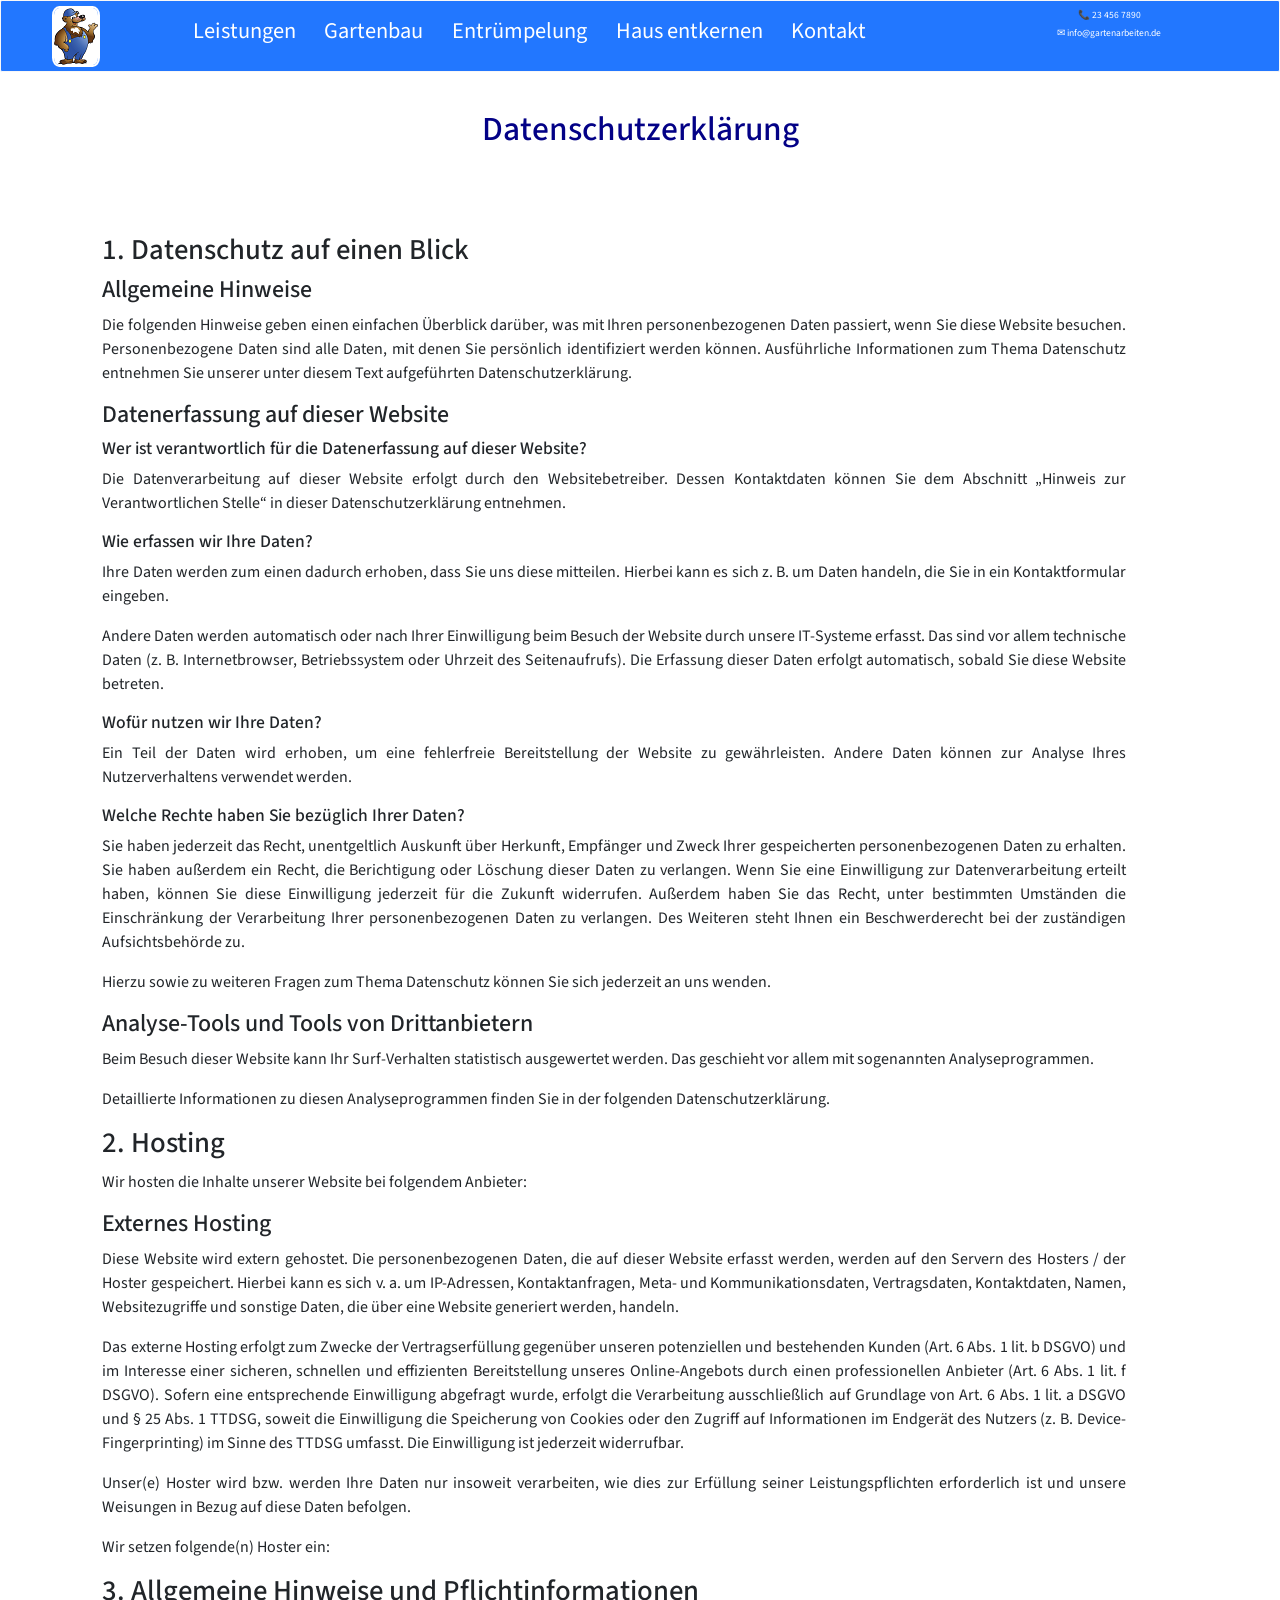
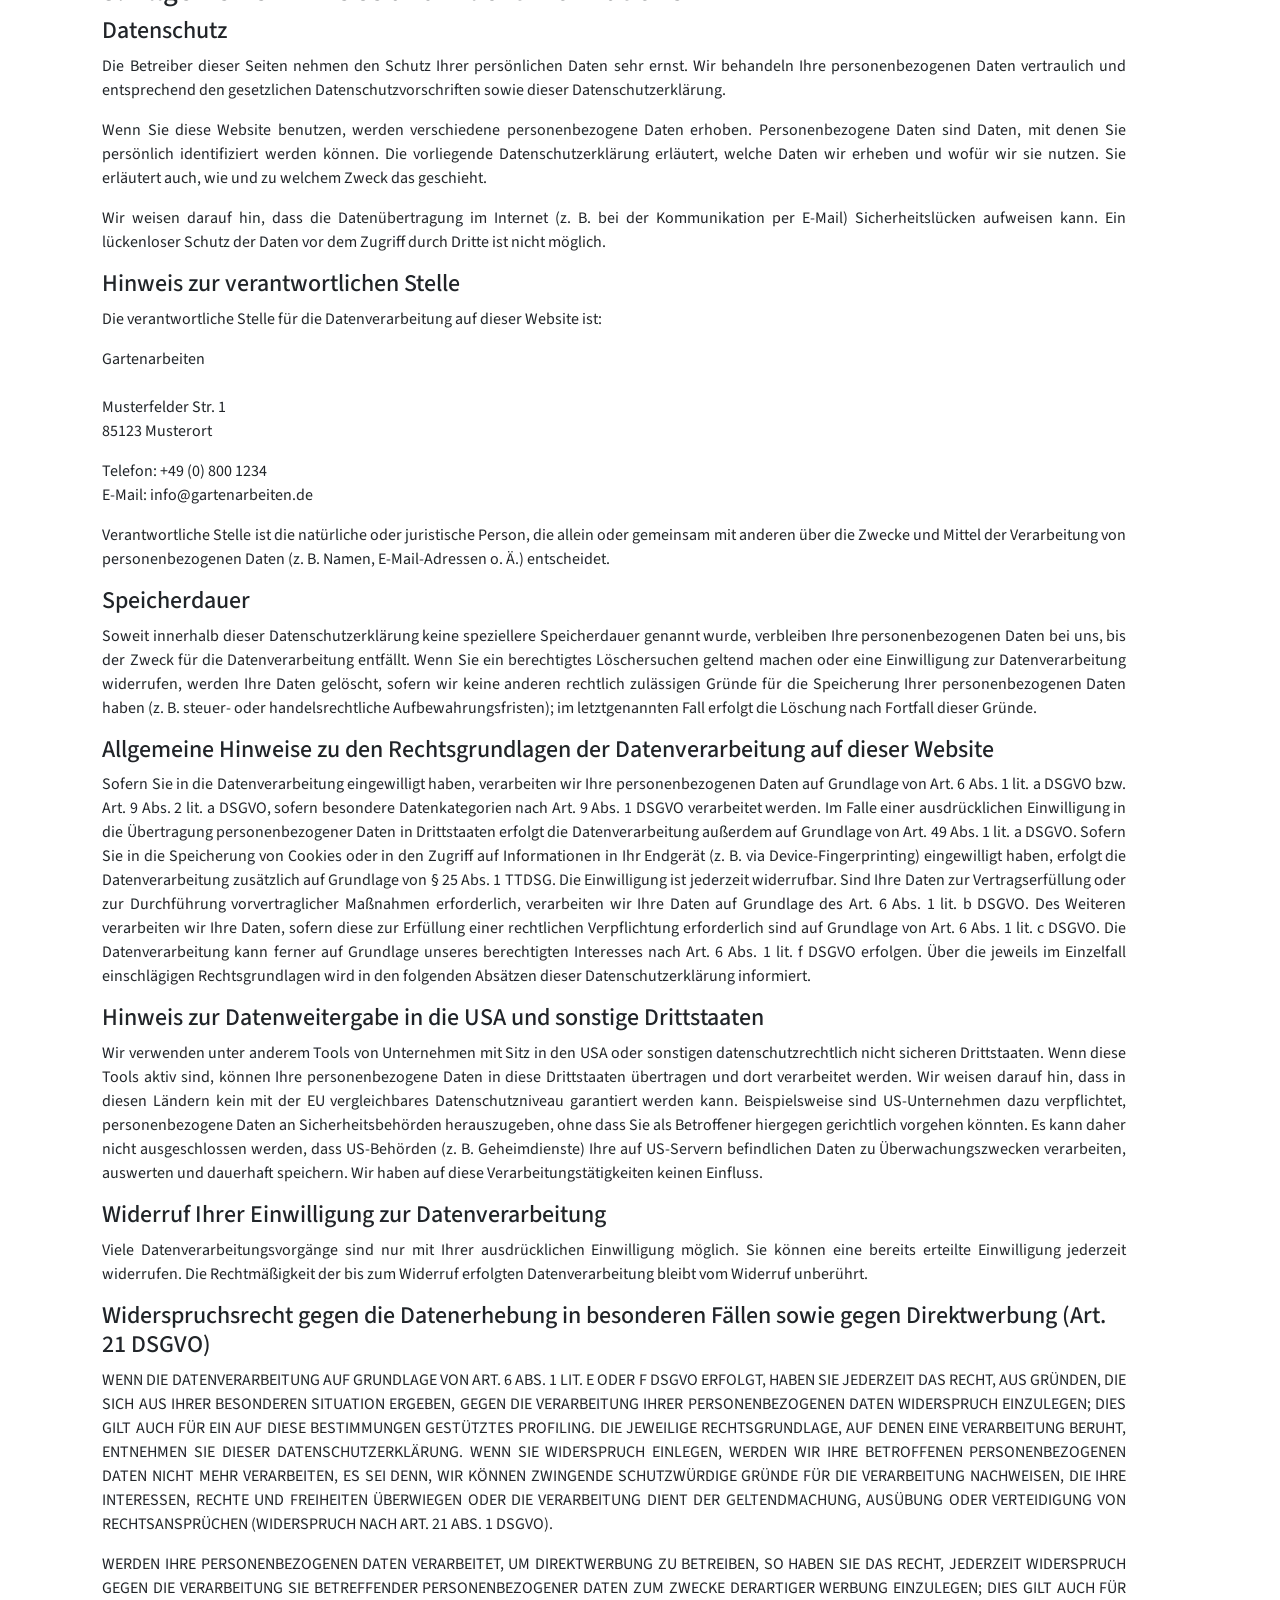
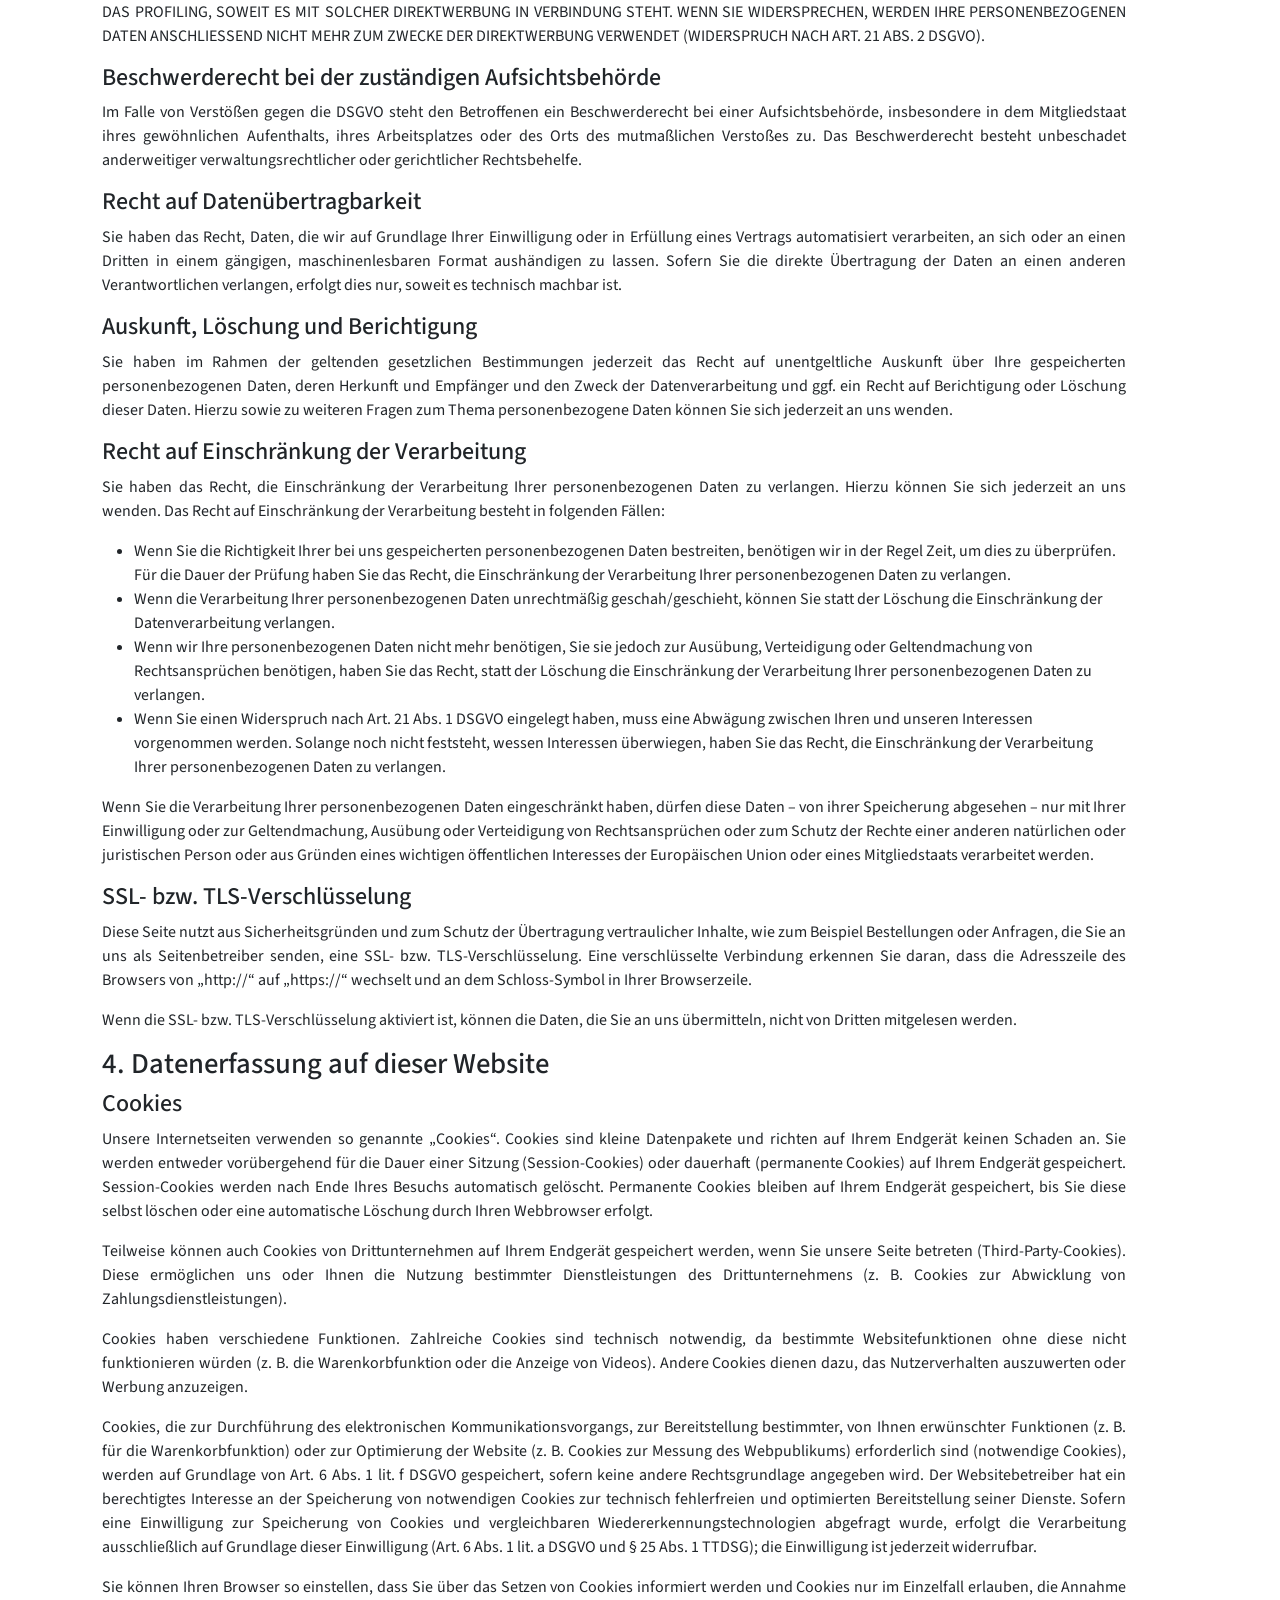
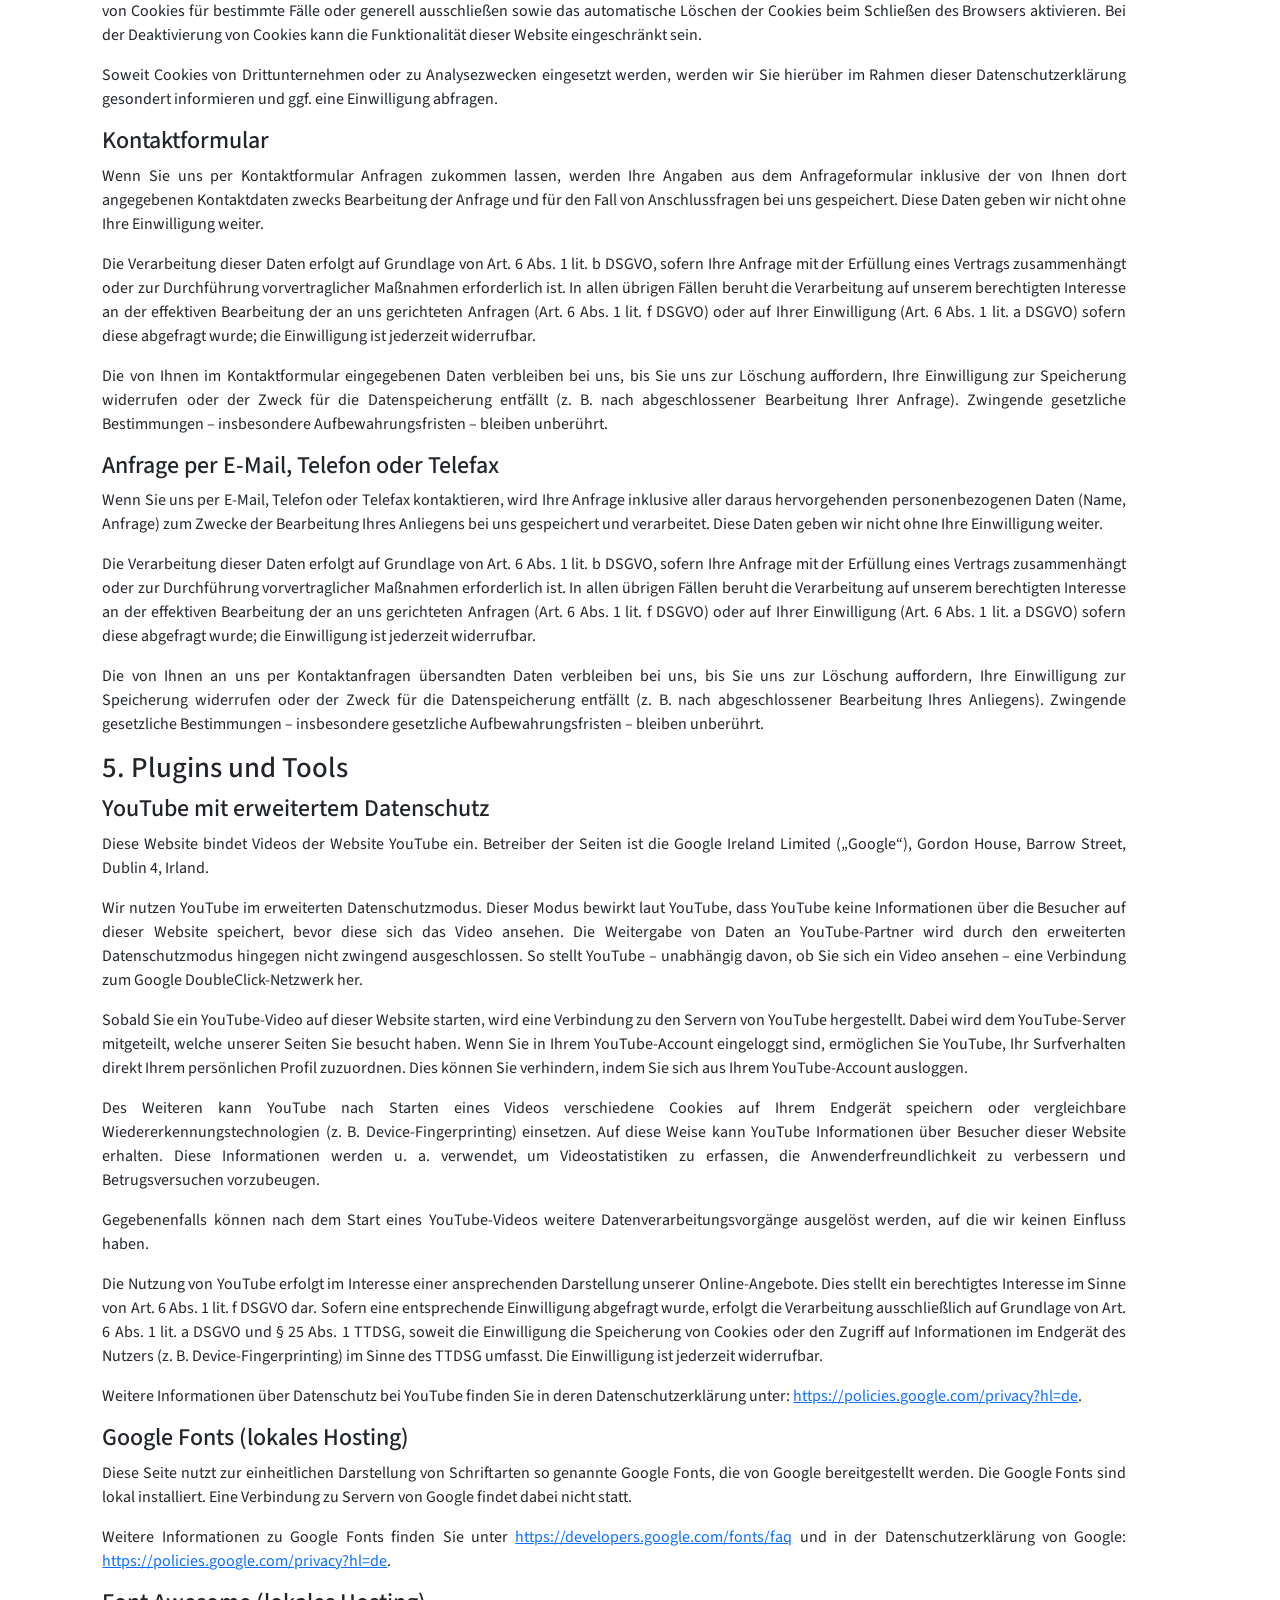
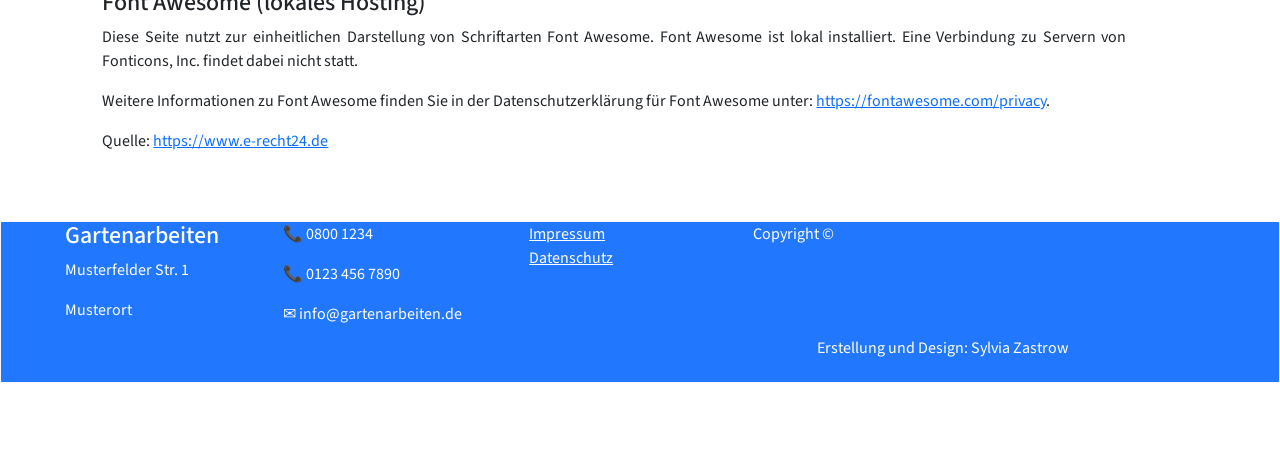
==== commit e5b5d121: "Revise contact details and meta description Updated contact information and meta description for pri" ====
--- a/seiten/datenschutzerklaerung.html
+++ b/seiten/datenschutzerklaerung.html
@@ -14,7 +14,7 @@
         <link rel="stylesheet" href="https://cdnjs.cloudflare.com/ajax/libs/font-awesome/4.7.0/css/font-awesome.min.css">
         <title>Versuch12_Dienstleistungen</title>
         <link rel="icon" type="image/x-icon" href="../img/favicon.ico">
-        <meta name="description" content="baerenstark-brosig - Bayern, Ingolstadt, Wettstetten, Entrümpelung, Wohnungsauflösung, Gartenarbeiten, Haus entkernen. Zuverlässig und termingerecht." />
+        <meta name="description" content="Gartenarbeiten - Bayern, Ingolstadt, Wettstetten, Entrümpelung, Wohnungsauflösung, Gartenarbeiten, Haus entkernen. Zuverlässig und termingerecht." />
   </head>    <!-- Ende vom Kopfteil  -  Start von body-->
 
 <body>
@@ -34,8 +34,8 @@
         <i class="fa fa-bars"></i></a>    <!-- "Hamburger menu" / "Bar icon" to toggle the navigation links -->
 </div>     <!-- Ende class="main-nav"   -->
 <div class="flex-item-tel">
-    <a class="flex-item-tel" href="#">&#128222; 0176 31358675</a>
-    <a class="flex-item-tel" href="#">&#9993; info@baerenstark-brosig.de</a>
+    <a class="flex-item-tel" href="#">&#128222; 23 456 7890</a>
+    <a class="flex-item-tel" href="#">&#9993; info@gartenarbeiten.de</a>
 </div>  <!-- Ende class="flex-item-tel"   -->
 
 <!-- JavaScript für Responsive Design mit Hamburger Menü  -->
@@ -71,11 +71,11 @@
 
 <h2>3. Allgemeine Hinweise und Pflicht&shy;informationen</h2>
 <h3>Datenschutz</h3> <p>Die Betreiber dieser Seiten nehmen den Schutz Ihrer pers&ouml;nlichen Daten sehr ernst. Wir behandeln Ihre personenbezogenen Daten vertraulich und entsprechend den gesetzlichen Datenschutzvorschriften sowie dieser Datenschutzerkl&auml;rung.</p> <p>Wenn Sie diese Website benutzen, werden verschiedene personenbezogene Daten erhoben. Personenbezogene Daten sind Daten, mit denen Sie pers&ouml;nlich identifiziert werden k&ouml;nnen. Die vorliegende Datenschutzerkl&auml;rung erl&auml;utert, welche Daten wir erheben und wof&uuml;r wir sie nutzen. Sie erl&auml;utert auch, wie und zu welchem Zweck das geschieht.</p> <p>Wir weisen darauf hin, dass die Daten&uuml;bertragung im Internet (z.&nbsp;B. bei der Kommunikation per E-Mail) Sicherheitsl&uuml;cken aufweisen kann. Ein l&uuml;ckenloser Schutz der Daten vor dem Zugriff durch Dritte ist nicht m&ouml;glich.</p>
-<h3>Hinweis zur verantwortlichen Stelle</h3> <p>Die verantwortliche Stelle f&uuml;r die Datenverarbeitung auf dieser Website ist:</p>Bärenstark Brosig<p><br />
-Böhmfelder Str. 1<br />
-85139 Wettstetten-Echenzell</p>
-<p>Telefon: +49 (0) 8406 262<br />
-E-Mail: info@baerenstark-brosig.de</p>
+<h3>Hinweis zur verantwortlichen Stelle</h3> <p>Die verantwortliche Stelle f&uuml;r die Datenverarbeitung auf dieser Website ist:</p>Gartenarbeiten<p><br />
+Musterfelder Str. 1<br />
+85123 Musterort</p>
+<p>Telefon: +49 (0) 800 1234<br />
+E-Mail: info@gartenarbeiten.de</p>
  <p>Verantwortliche Stelle ist die nat&uuml;rliche oder juristische Person, die allein oder gemeinsam mit anderen &uuml;ber die Zwecke und Mittel der Verarbeitung von personenbezogenen Daten (z.&nbsp;B. Namen, E-Mail-Adressen o. &Auml;.) entscheidet.</p>
 
 <h3>Speicherdauer</h3> <p>Soweit innerhalb dieser Datenschutzerkl&auml;rung keine speziellere Speicherdauer genannt wurde, verbleiben Ihre personenbezogenen Daten bei uns, bis der Zweck f&uuml;r die Datenverarbeitung entf&auml;llt. Wenn Sie ein berechtigtes L&ouml;schersuchen geltend machen oder eine Einwilligung zur Datenverarbeitung widerrufen, werden Ihre Daten gel&ouml;scht, sofern wir keine anderen rechtlich zul&auml;ssigen Gr&uuml;nde f&uuml;r die Speicherung Ihrer personenbezogenen Daten haben (z.&nbsp;B. steuer- oder handelsrechtliche Aufbewahrungsfristen); im letztgenannten Fall erfolgt die L&ouml;schung nach Fortfall dieser Gr&uuml;nde.</p>
@@ -101,14 +101,14 @@
 
 <div class="footer zone blue">  <!-- Der footer verweist meist auf das Impressum oder eine Sidemap -->
       <div class="adressdaten">
-          <h3>Bärenstark</h3>
-          <p>Böhmfelder Str. 1<p>
-            <p>Wettstetten-Echenzell</p>
+          <h3>Gartenarbeiten</h3>
+          <p>Musterfelder Str. 1<p>
+            <p>Musterort</p>
       </div>  <!-- Ende adressdaten -->
         <div class="contactdaten">
-             <p>&#128222;  08406 262</p>
-             <p>&#128222;  0176 31358675</p>
-             <p>&#9993;  info@baerenstark-brosig.de</p>
+             <p>&#128222;  0800 1234</p>
+             <p>&#128222;  0123 456 7890</p>
+             <p>&#9993;  info@gartenarbeiten.de</p>
         </div>
               <div class="impressum1">
                <a href="impressum.html" target="_blank">Impressum</a>
